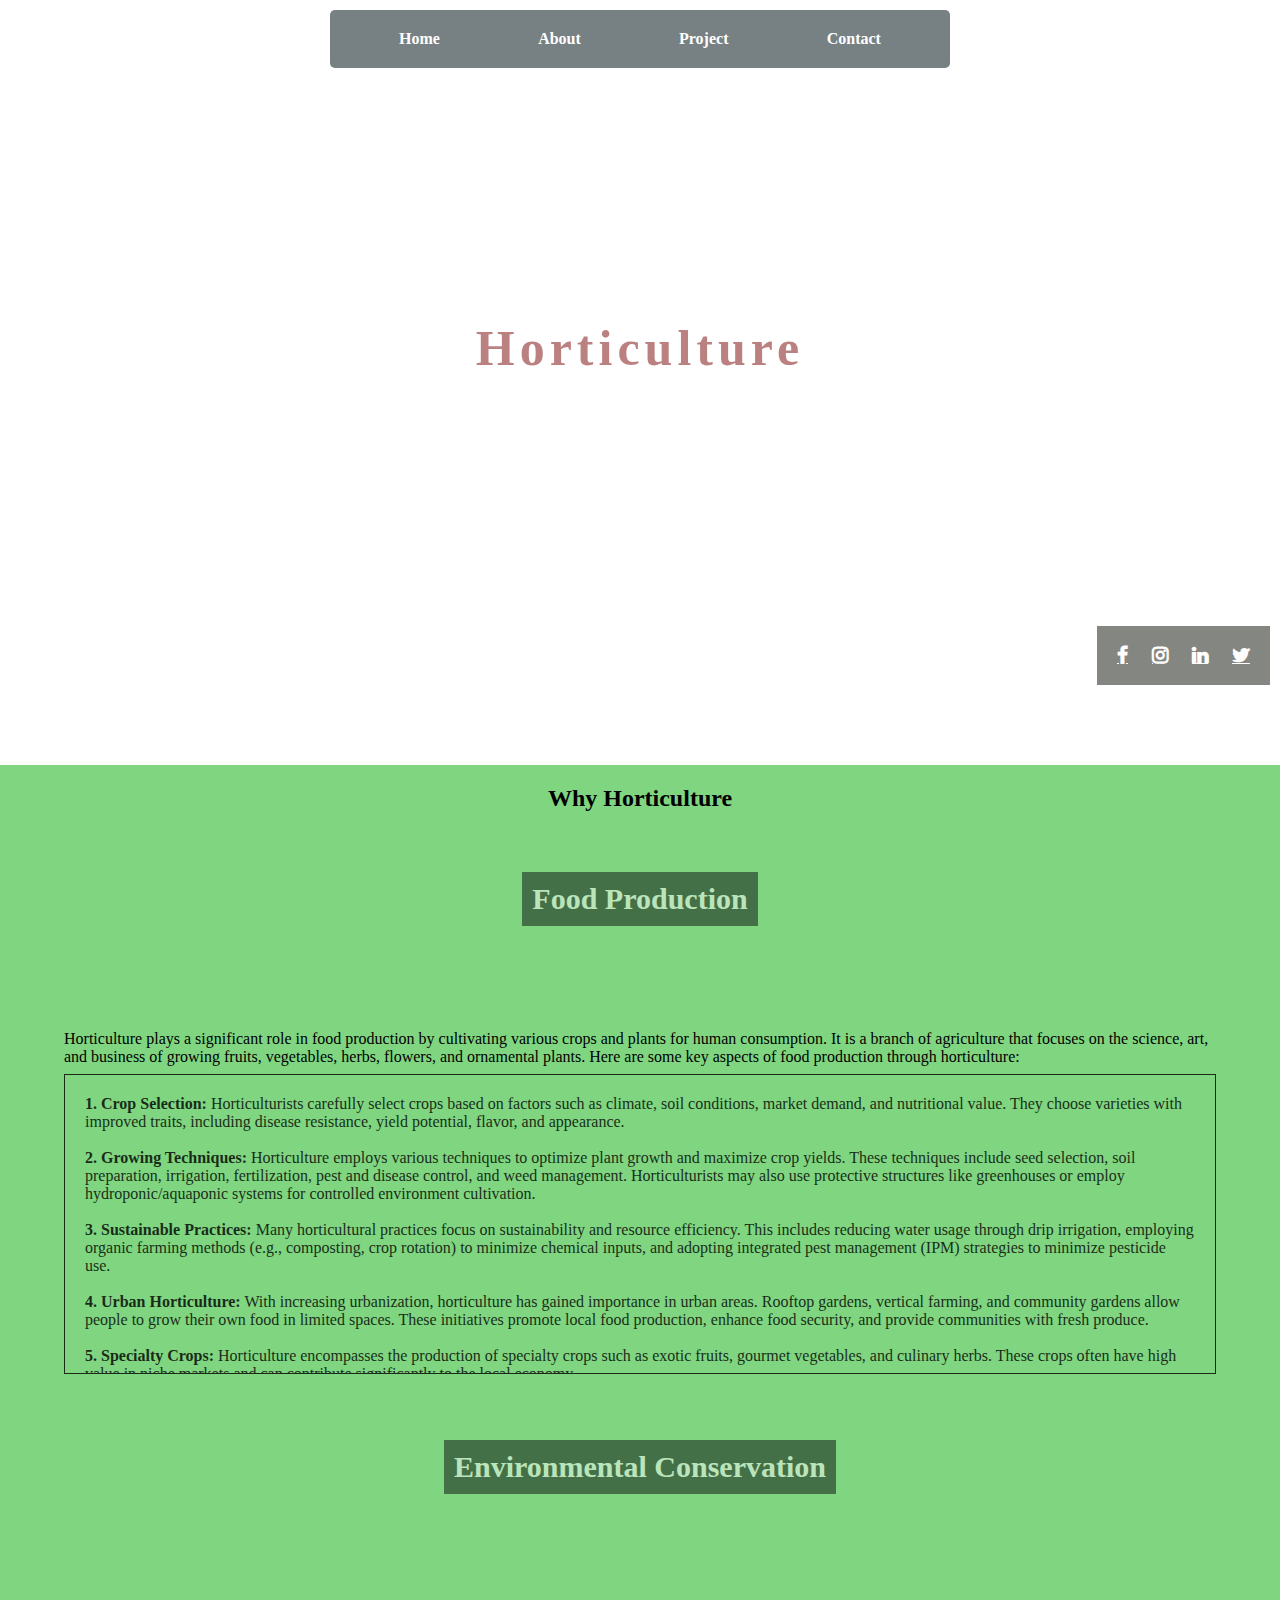
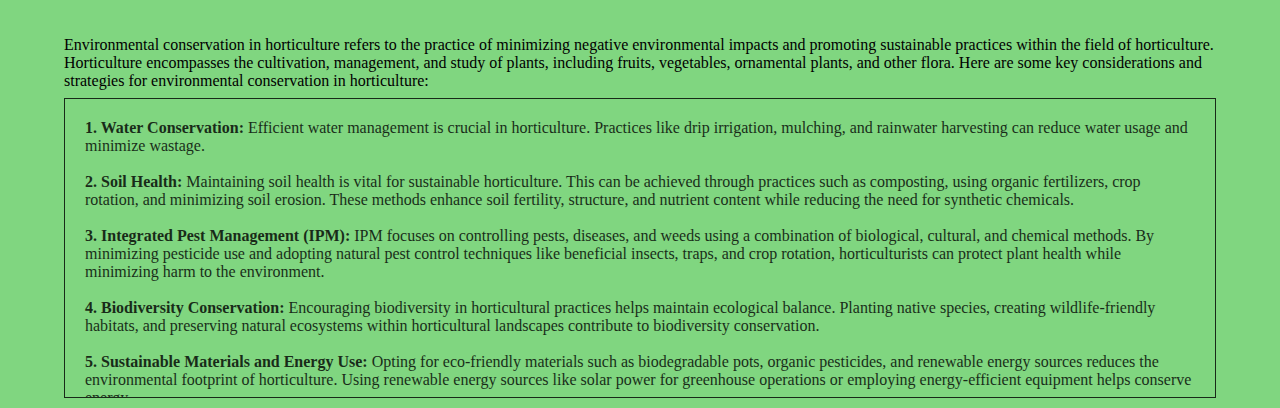
==== index.html @ 3427f6f2 "Add files via upload" ====
<html>
<head>
    <meta charset="UTF-8">
    <meta name="viewport" content="width=device-width, initial-scale=1.0">
    <title>Horticulture</title>
    <link rel="stylesheet" href="https://cdnjs.cloudflare.com/ajax/libs/font-awesome/4.7.0/css/font-awesome.min.css">
    <link rel="stylesheet" href="main.style.css">
</head>
<body>
    <div class="p">
        <div class="p1">
            <div class="bg-block">
                <nav>
                    <div class="links">
                        <a href="#">Home</a>
                        <a href="data/about.html">About</a>
                        <a href="/data/project.html">Project</a>
                        <a href="data/contact.html">Contact</a>
                    </div>
                </nav>
                <div class="box">
                    <div class="mid-block">
                        <h2>Horticulture</h2>
                    </div>
                </div>
                <div class="fol">
                    <div class="logos">
                        <a href="#" class="fa fa-facebook"></a>
                        <a href="#" class="fa fa-instagram"></a>
                        <a href="#" class="fa fa-linkedin"></a>
                        <a href="#" class="fa fa-twitter"></a>
                    </div>
                </div>
            </div>
        </div>
        <div class="p2">
            <header>
                <h2>Why Horticulture</h2>
            </header>
            <main>
                <section>
                    <header id="food">
                        <div class="txt">
                            <h3>Food Production</h3>
                        </div>
                    </header>
                    <div class="txt">
                        <br>
                        Horticulture plays a significant role in food production by cultivating various crops and plants for human consumption. It is a branch of agriculture that focuses on the science, art, and business of growing fruits, vegetables, herbs, flowers, and ornamental plants. Here are some key aspects of food production through horticulture:
                        <br><br>
                        <div class="intxt">
                            <b>1. Crop Selection:</b> Horticulturists carefully select crops based on factors such as climate, soil conditions, market demand, and nutritional value. They choose varieties with improved traits, including disease resistance, yield potential, flavor, and appearance.
                        <br><br>
                        <b>2. Growing Techniques:</b> Horticulture employs various techniques to optimize plant growth and maximize crop yields. These techniques include seed selection, soil preparation, irrigation, fertilization, pest and disease control, and weed management. Horticulturists may also use protective structures like greenhouses or employ hydroponic/aquaponic systems for controlled environment cultivation.
                        <br><br>
                        <b>3. Sustainable Practices:</b> Many horticultural practices focus on sustainability and resource efficiency. This includes reducing water usage through drip irrigation, employing organic farming methods (e.g., composting, crop rotation) to minimize chemical inputs, and adopting integrated pest management (IPM) strategies to minimize pesticide use.
                        <br><br>
                        <b>4. Urban Horticulture:</b> With increasing urbanization, horticulture has gained importance in urban areas. Rooftop gardens, vertical farming, and community gardens allow people to grow their own food in limited spaces. These initiatives promote local food production, enhance food security, and provide communities with fresh produce.
                        <br><br>
                        <b>5. Specialty Crops:</b> Horticulture encompasses the production of specialty crops such as exotic fruits, gourmet vegetables, and culinary herbs. These crops often have high value in niche markets and can contribute significantly to the local economy.
                        <br><br>
                        <b>6. Value-Added Products:</b> Horticultural products serve as raw materials for various value-added food products. Fruits can be processed into juices, jams, and dried snacks, while vegetables can be used for canning, pickling, or frozen food production. Such processing enhances shelf life, extends the availability of products, and adds value to the horticultural produce.
                        <br><br>
                        <b>7. Research and Innovation:</b> Ongoing research in horticulture focuses on developing new crop varieties, improving cultivation practices, and enhancing post-harvest handling techniques. Innovation in areas like vertical farming, aquaponics, and hydroponics is driving advancements in urban food production and resource-efficient agriculture.
                        <br><br>
                        By integrating scientific knowledge, advanced technologies, and sustainable practices, horticulture contributes significantly to food production, nutrition, and agricultural sustainability. It provides a diverse range of fresh, healthy, and visually appealing food options for consumers worldwide.
                        </div>
                        <br><br>
                    </div>
                </section>
                <section>
                    <header id="env">
                        <div class="txt">
                            <h3>Environmental Conservation</h3>
                        </div>
                    </header>
                    <div class="txt">
                        <br><br>
                        Environmental conservation in horticulture refers to the practice of minimizing negative environmental impacts and promoting sustainable practices within the field of horticulture. Horticulture encompasses the cultivation, management, and study of plants, including fruits, vegetables, ornamental plants, and other flora.

                        Here are some key considerations and strategies for environmental conservation in horticulture:
                        <br><br>
                        <div class="intxt">
                        <b>1. Water Conservation:</b> Efficient water management is crucial in horticulture. Practices like drip irrigation, mulching, and rainwater harvesting can reduce water usage and minimize wastage.
                        <br><br>
                        <b>2. Soil Health:</b> Maintaining soil health is vital for sustainable horticulture. This can be achieved through practices such as composting, using organic fertilizers, crop rotation, and minimizing soil erosion. These methods enhance soil fertility, structure, and nutrient content while reducing the need for synthetic chemicals.
                        <br><br>
                        <b>3. Integrated Pest Management (IPM):</b> IPM focuses on controlling pests, diseases, and weeds using a combination of biological, cultural, and chemical methods. By minimizing pesticide use and adopting natural pest control techniques like beneficial insects, traps, and crop rotation, horticulturists can protect plant health while minimizing harm to the environment.
                        <br><br>
                        <b>4. Biodiversity Conservation:</b> Encouraging biodiversity in horticultural practices helps maintain ecological balance. Planting native species, creating wildlife-friendly habitats, and preserving natural ecosystems within horticultural landscapes contribute to biodiversity conservation.
                        <br><br>
                        <b>5. Sustainable Materials and Energy Use:</b> Opting for eco-friendly materials such as biodegradable pots, organic pesticides, and renewable energy sources reduces the environmental footprint of horticulture. Using renewable energy sources like solar power for greenhouse operations or employing energy-efficient equipment helps conserve energy.
                        <br><br>
                        <b>6. Waste Reduction and Recycling:</b> Implementing waste management strategies like composting green waste, reusing containers, and recycling packaging materials minimizes waste generation. Responsible waste disposal prevents pollution and contributes to a circular economy.
                        <br><br>
                        <b>7. Education and Awareness:</b> Promoting environmental awareness and educating horticulturists, gardeners, and the wider community about sustainable practices fosters a culture of conservation. Sharing knowledge through workshops, seminars, and public outreach programs can inspire individuals to adopt eco-friendly approaches.
                        <br><br>
                        By incorporating these conservation strategies into horticultural practices, we can reduce environmental impacts, preserve natural resources, and create sustainable landscapes that benefit both plants and ecosystems.
                        </div>
                    </div>
                </section>
            </main>
        </div>
    </div>
</body>
</html>
---- main.style.css ----
*{
    padding: 0;margin: 0;box-sizing: border-box;
}
.p1 .bg-block{
    width: 100vw;
    height: 85vh;
    background-image: url('/img/bg-1.jpg');
    /* background-position: 10%; */
    background-repeat: no-repeat;
    background-size: cover;
}

.p1 nav{
    width: 100vw;
    height: fit-content;
    padding: 10px 0px;
}
.p1 .links{
    opacity: 0.8;
    margin: auto;
    width: 620px;
    display: flex;
    align-items: center;
    justify-content: space-around;
    background-color:rgb(86, 97, 100);
    border-radius: 5px;
    padding: 20px;
}
.p1 nav .links a{
    text-decoration: none;
    color: white;
    font-weight: bold;
}

.box{
    width: auto;
    height: 60vh;
    display: flex;
    align-items: center;
    justify-content: center;
    
}

.mid-block{
    width: fit-content;
    height: fit-content;
    border-radius: 5px;
    background-color: rgb(255, 255, 255);
    padding: 20px;
    opacity: 0.5;
}
.mid-block h2{
    color: rgb(121, 5, 5);
    font-size: 50px;
    letter-spacing: 5px;
}

.fol {
    width: 100vw;
    height: fit-content;
    display: flex;
    align-items: center;
    justify-content: end;

}
.fol .logos{
    width: fit-content;
    background-color: rgb(12, 17, 6);
    text-align: end;
    position: relative;
    opacity: 0.5;
    top: 8px;
    right: 10px;
    padding: 10px;
}

.fol .logos a{
    margin: 10px;   
    color: rgb(255, 252, 252);
    font-weight: bolder;
    font-size: larger;
}

.p2{
    width: 100vw;
    height: fit-content;
    background-color: rgb(128, 214, 128);
}
.p2 header{
    text-align: center;
    padding: 20px;
}

.p2 main section{
    width: 90vw;
    margin: auto;
}

#food{
    width: 60vw;
    height: 20vh;
    margin: auto;
    background-image: url('/img/food-production.jpeg');
    background-repeat: no-repeat;
    background-size: cover;
    background-position: center;
}
#env{
    width: 60vw;
    height: 20vh;
    margin: auto;
    background-image: url('/img/envronment.jpg');
    background-repeat: no-repeat;
    background-size: cover;
    background-position: center;
}
.p2 #env .txt{
    /* position: relative;
    top: 20px; */
    margin: auto;
    padding: 10px;
    background-color: rgb(7, 12, 14);
    width: fit-content;
    opacity: 0.5;
}
.p2 #food .txt{
    position: relative;
    top: 20px;
    margin: auto;
    padding: 10px;
    background-color: rgb(7, 12, 14);
    width: fit-content;
    opacity: 0.5;
}
#food .txt h3, #env .txt h3{
    color: whitesmoke;
    font-size: 30px;
}
.txt .intxt{
    background-color: transparent;
    opacity: 0.8;
    border: 1px solid black;
    padding: 20px;
    height: 300px;
    overflow: scroll;
    position: relative;
    bottom: 10px;
}
 .txt b{
    margin: 10px 0px;
    font-weight: bold;
    /* color: red; */
    /* font-size: 20px; */
}

@media only screen and (max-width:550px) {
    .p1 .links{
        width: 400px;
    }
    .p1 .bg-block{
        width: 100vw;
        height: 85vh;
        background-image: url('/img/mobile_view\ bg\(1\).avif');
        /* background-position: 10%; */
        background-repeat: no-repeat;
        background-size: cover;
    }
    .p1 .box .mid-block h2{
        font-size: 40px;
    }
    .p1 .fol .logos{
        margin-top: 30px;
        padding: 0px;
        border-radius: 5px;
    }
    #food, #env{
        width: 350px;
    }

    #food .txt h3, #env .txt h3{
        font-size: 20px;
    }
    section .txt{
        text-align: center;
    }   
    section .txt .intxt{
        text-align: start;
    }
    .intxt b{
        line-break: auto;
    }
}
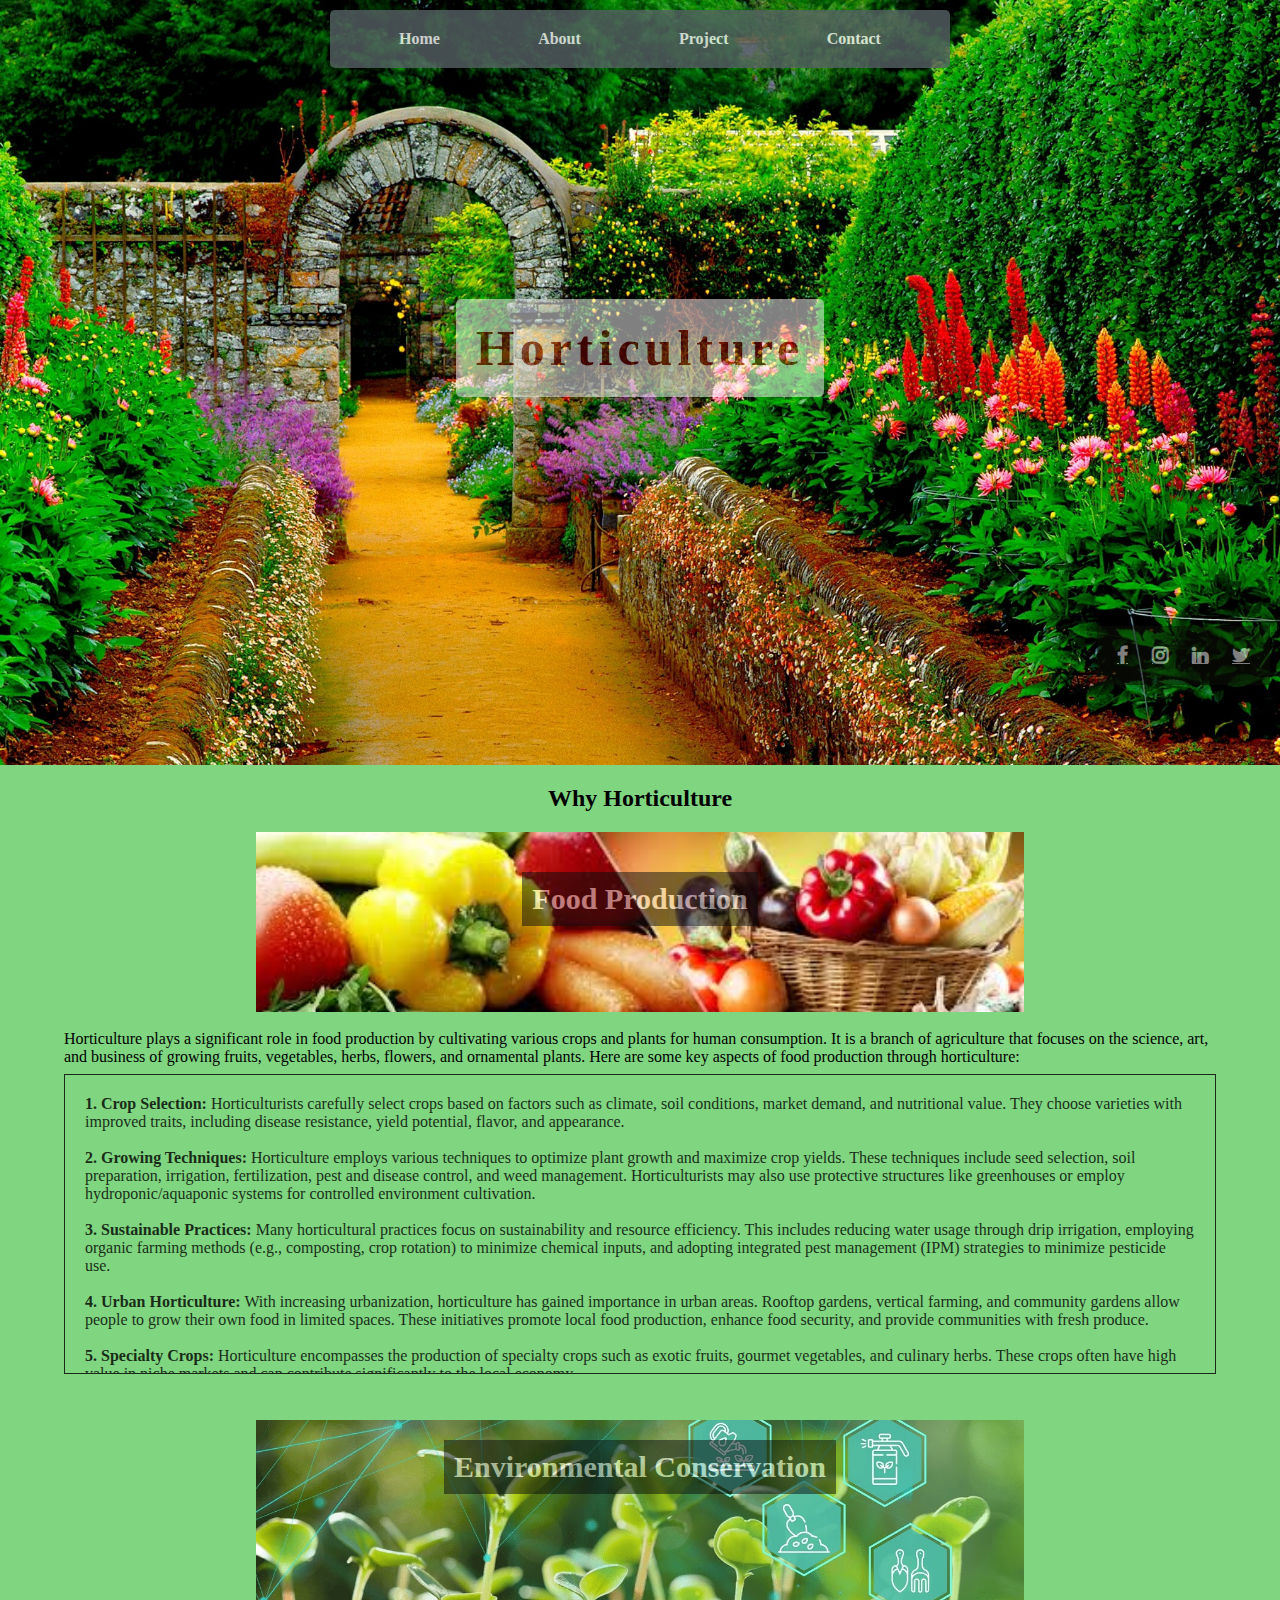
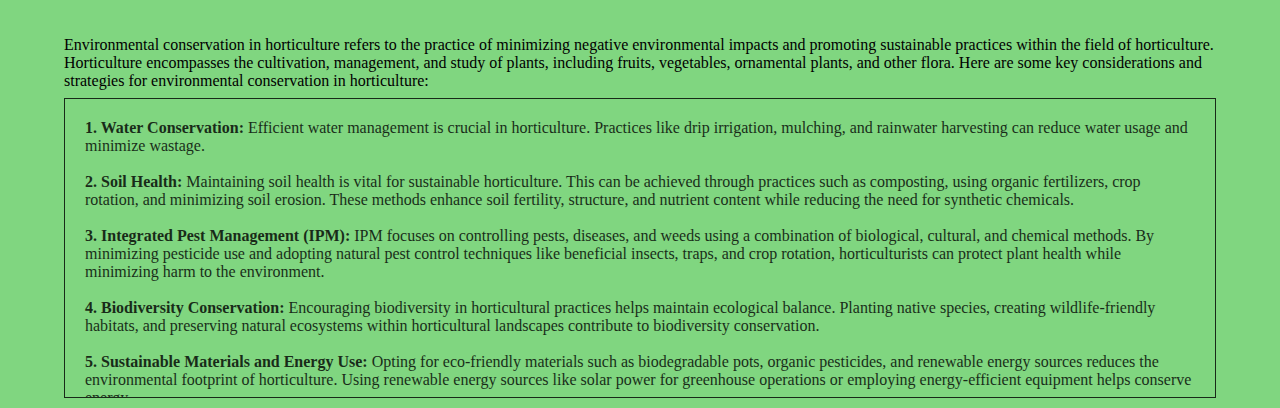
==== commit 3c1f6ad9: "Add files via upload" ====
--- a/index.html
+++ b/index.html
@@ -1,106 +1,106 @@
-<html>
-<head>
-    <meta charset="UTF-8">
-    <meta name="viewport" content="width=device-width, initial-scale=1.0">
-    <title>Horticulture</title>
-    <link rel="stylesheet" href="https://cdnjs.cloudflare.com/ajax/libs/font-awesome/4.7.0/css/font-awesome.min.css">
-    <link rel="stylesheet" href="main.style.css">
-</head>
-<body>
-    <div class="p">
-        <div class="p1">
-            <div class="bg-block">
-                <nav>
-                    <div class="links">
-                        <a href="#">Home</a>
-                        <a href="data/about.html">About</a>
-                        <a href="/data/project.html">Project</a>
-                        <a href="data/contact.html">Contact</a>
-                    </div>
-                </nav>
-                <div class="box">
-                    <div class="mid-block">
-                        <h2>Horticulture</h2>
-                    </div>
-                </div>
-                <div class="fol">
-                    <div class="logos">
-                        <a href="#" class="fa fa-facebook"></a>
-                        <a href="#" class="fa fa-instagram"></a>
-                        <a href="#" class="fa fa-linkedin"></a>
-                        <a href="#" class="fa fa-twitter"></a>
-                    </div>
-                </div>
-            </div>
-        </div>
-        <div class="p2">
-            <header>
-                <h2>Why Horticulture</h2>
-            </header>
-            <main>
-                <section>
-                    <header id="food">
-                        <div class="txt">
-                            <h3>Food Production</h3>
-                        </div>
-                    </header>
-                    <div class="txt">
-                        <br>
-                        Horticulture plays a significant role in food production by cultivating various crops and plants for human consumption. It is a branch of agriculture that focuses on the science, art, and business of growing fruits, vegetables, herbs, flowers, and ornamental plants. Here are some key aspects of food production through horticulture:
-                        <br><br>
-                        <div class="intxt">
-                            <b>1. Crop Selection:</b> Horticulturists carefully select crops based on factors such as climate, soil conditions, market demand, and nutritional value. They choose varieties with improved traits, including disease resistance, yield potential, flavor, and appearance.
-                        <br><br>
-                        <b>2. Growing Techniques:</b> Horticulture employs various techniques to optimize plant growth and maximize crop yields. These techniques include seed selection, soil preparation, irrigation, fertilization, pest and disease control, and weed management. Horticulturists may also use protective structures like greenhouses or employ hydroponic/aquaponic systems for controlled environment cultivation.
-                        <br><br>
-                        <b>3. Sustainable Practices:</b> Many horticultural practices focus on sustainability and resource efficiency. This includes reducing water usage through drip irrigation, employing organic farming methods (e.g., composting, crop rotation) to minimize chemical inputs, and adopting integrated pest management (IPM) strategies to minimize pesticide use.
-                        <br><br>
-                        <b>4. Urban Horticulture:</b> With increasing urbanization, horticulture has gained importance in urban areas. Rooftop gardens, vertical farming, and community gardens allow people to grow their own food in limited spaces. These initiatives promote local food production, enhance food security, and provide communities with fresh produce.
-                        <br><br>
-                        <b>5. Specialty Crops:</b> Horticulture encompasses the production of specialty crops such as exotic fruits, gourmet vegetables, and culinary herbs. These crops often have high value in niche markets and can contribute significantly to the local economy.
-                        <br><br>
-                        <b>6. Value-Added Products:</b> Horticultural products serve as raw materials for various value-added food products. Fruits can be processed into juices, jams, and dried snacks, while vegetables can be used for canning, pickling, or frozen food production. Such processing enhances shelf life, extends the availability of products, and adds value to the horticultural produce.
-                        <br><br>
-                        <b>7. Research and Innovation:</b> Ongoing research in horticulture focuses on developing new crop varieties, improving cultivation practices, and enhancing post-harvest handling techniques. Innovation in areas like vertical farming, aquaponics, and hydroponics is driving advancements in urban food production and resource-efficient agriculture.
-                        <br><br>
-                        By integrating scientific knowledge, advanced technologies, and sustainable practices, horticulture contributes significantly to food production, nutrition, and agricultural sustainability. It provides a diverse range of fresh, healthy, and visually appealing food options for consumers worldwide.
-                        </div>
-                        <br><br>
-                    </div>
-                </section>
-                <section>
-                    <header id="env">
-                        <div class="txt">
-                            <h3>Environmental Conservation</h3>
-                        </div>
-                    </header>
-                    <div class="txt">
-                        <br><br>
-                        Environmental conservation in horticulture refers to the practice of minimizing negative environmental impacts and promoting sustainable practices within the field of horticulture. Horticulture encompasses the cultivation, management, and study of plants, including fruits, vegetables, ornamental plants, and other flora.
-
-                        Here are some key considerations and strategies for environmental conservation in horticulture:
-                        <br><br>
-                        <div class="intxt">
-                        <b>1. Water Conservation:</b> Efficient water management is crucial in horticulture. Practices like drip irrigation, mulching, and rainwater harvesting can reduce water usage and minimize wastage.
-                        <br><br>
-                        <b>2. Soil Health:</b> Maintaining soil health is vital for sustainable horticulture. This can be achieved through practices such as composting, using organic fertilizers, crop rotation, and minimizing soil erosion. These methods enhance soil fertility, structure, and nutrient content while reducing the need for synthetic chemicals.
-                        <br><br>
-                        <b>3. Integrated Pest Management (IPM):</b> IPM focuses on controlling pests, diseases, and weeds using a combination of biological, cultural, and chemical methods. By minimizing pesticide use and adopting natural pest control techniques like beneficial insects, traps, and crop rotation, horticulturists can protect plant health while minimizing harm to the environment.
-                        <br><br>
-                        <b>4. Biodiversity Conservation:</b> Encouraging biodiversity in horticultural practices helps maintain ecological balance. Planting native species, creating wildlife-friendly habitats, and preserving natural ecosystems within horticultural landscapes contribute to biodiversity conservation.
-                        <br><br>
-                        <b>5. Sustainable Materials and Energy Use:</b> Opting for eco-friendly materials such as biodegradable pots, organic pesticides, and renewable energy sources reduces the environmental footprint of horticulture. Using renewable energy sources like solar power for greenhouse operations or employing energy-efficient equipment helps conserve energy.
-                        <br><br>
-                        <b>6. Waste Reduction and Recycling:</b> Implementing waste management strategies like composting green waste, reusing containers, and recycling packaging materials minimizes waste generation. Responsible waste disposal prevents pollution and contributes to a circular economy.
-                        <br><br>
-                        <b>7. Education and Awareness:</b> Promoting environmental awareness and educating horticulturists, gardeners, and the wider community about sustainable practices fosters a culture of conservation. Sharing knowledge through workshops, seminars, and public outreach programs can inspire individuals to adopt eco-friendly approaches.
-                        <br><br>
-                        By incorporating these conservation strategies into horticultural practices, we can reduce environmental impacts, preserve natural resources, and create sustainable landscapes that benefit both plants and ecosystems.
-                        </div>
-                    </div>
-                </section>
-            </main>
-        </div>
-    </div>
-</body>
+<html>
+<head>
+    <meta charset="UTF-8">
+    <meta name="viewport" content="width=device-width, initial-scale=1.0">
+    <title>Horticulture</title>
+    <link rel="stylesheet" href="https://cdnjs.cloudflare.com/ajax/libs/font-awesome/4.7.0/css/font-awesome.min.css">
+    <link rel="stylesheet" href="style.css">
+</head>
+<body>
+    <div class="p">
+        <div class="p1">
+            <div class="bg-block">
+                <nav>
+                    <div class="links">
+                        <a href="#">Home</a>
+                        <a href="about.html">About</a>
+                        <a href="project.html">Project</a>
+                        <a href="contact.html">Contact</a>
+                    </div>
+                </nav>
+                <div class="box">
+                    <div class="mid-block">
+                        <h2>Horticulture</h2>
+                    </div>
+                </div>
+                <div class="fol">
+                    <div class="logos">
+                        <a href="#" class="fa fa-facebook"></a>
+                        <a href="#" class="fa fa-instagram"></a>
+                        <a href="#" class="fa fa-linkedin"></a>
+                        <a href="#" class="fa fa-twitter"></a>
+                    </div>
+                </div>
+            </div>
+        </div>
+        <div class="p2">
+            <header>
+                <h2>Why Horticulture</h2>
+            </header>
+            <main>
+                <section>
+                    <header id="food">
+                        <div class="txt">
+                            <h3>Food Production</h3>
+                        </div>
+                    </header>
+                    <div class="txt">
+                        <br>
+                        Horticulture plays a significant role in food production by cultivating various crops and plants for human consumption. It is a branch of agriculture that focuses on the science, art, and business of growing fruits, vegetables, herbs, flowers, and ornamental plants. Here are some key aspects of food production through horticulture:
+                        <br><br>
+                        <div class="intxt">
+                            <b>1. Crop Selection:</b> Horticulturists carefully select crops based on factors such as climate, soil conditions, market demand, and nutritional value. They choose varieties with improved traits, including disease resistance, yield potential, flavor, and appearance.
+                        <br><br>
+                        <b>2. Growing Techniques:</b> Horticulture employs various techniques to optimize plant growth and maximize crop yields. These techniques include seed selection, soil preparation, irrigation, fertilization, pest and disease control, and weed management. Horticulturists may also use protective structures like greenhouses or employ hydroponic/aquaponic systems for controlled environment cultivation.
+                        <br><br>
+                        <b>3. Sustainable Practices:</b> Many horticultural practices focus on sustainability and resource efficiency. This includes reducing water usage through drip irrigation, employing organic farming methods (e.g., composting, crop rotation) to minimize chemical inputs, and adopting integrated pest management (IPM) strategies to minimize pesticide use.
+                        <br><br>
+                        <b>4. Urban Horticulture:</b> With increasing urbanization, horticulture has gained importance in urban areas. Rooftop gardens, vertical farming, and community gardens allow people to grow their own food in limited spaces. These initiatives promote local food production, enhance food security, and provide communities with fresh produce.
+                        <br><br>
+                        <b>5. Specialty Crops:</b> Horticulture encompasses the production of specialty crops such as exotic fruits, gourmet vegetables, and culinary herbs. These crops often have high value in niche markets and can contribute significantly to the local economy.
+                        <br><br>
+                        <b>6. Value-Added Products:</b> Horticultural products serve as raw materials for various value-added food products. Fruits can be processed into juices, jams, and dried snacks, while vegetables can be used for canning, pickling, or frozen food production. Such processing enhances shelf life, extends the availability of products, and adds value to the horticultural produce.
+                        <br><br>
+                        <b>7. Research and Innovation:</b> Ongoing research in horticulture focuses on developing new crop varieties, improving cultivation practices, and enhancing post-harvest handling techniques. Innovation in areas like vertical farming, aquaponics, and hydroponics is driving advancements in urban food production and resource-efficient agriculture.
+                        <br><br>
+                        By integrating scientific knowledge, advanced technologies, and sustainable practices, horticulture contributes significantly to food production, nutrition, and agricultural sustainability. It provides a diverse range of fresh, healthy, and visually appealing food options for consumers worldwide.
+                        </div>
+                        <br><br>
+                    </div>
+                </section>
+                <section>
+                    <header id="env">
+                        <div class="txt">
+                            <h3>Environmental Conservation</h3>
+                        </div>
+                    </header>
+                    <div class="txt">
+                        <br><br>
+                        Environmental conservation in horticulture refers to the practice of minimizing negative environmental impacts and promoting sustainable practices within the field of horticulture. Horticulture encompasses the cultivation, management, and study of plants, including fruits, vegetables, ornamental plants, and other flora.
+
+                        Here are some key considerations and strategies for environmental conservation in horticulture:
+                        <br><br>
+                        <div class="intxt">
+                        <b>1. Water Conservation:</b> Efficient water management is crucial in horticulture. Practices like drip irrigation, mulching, and rainwater harvesting can reduce water usage and minimize wastage.
+                        <br><br>
+                        <b>2. Soil Health:</b> Maintaining soil health is vital for sustainable horticulture. This can be achieved through practices such as composting, using organic fertilizers, crop rotation, and minimizing soil erosion. These methods enhance soil fertility, structure, and nutrient content while reducing the need for synthetic chemicals.
+                        <br><br>
+                        <b>3. Integrated Pest Management (IPM):</b> IPM focuses on controlling pests, diseases, and weeds using a combination of biological, cultural, and chemical methods. By minimizing pesticide use and adopting natural pest control techniques like beneficial insects, traps, and crop rotation, horticulturists can protect plant health while minimizing harm to the environment.
+                        <br><br>
+                        <b>4. Biodiversity Conservation:</b> Encouraging biodiversity in horticultural practices helps maintain ecological balance. Planting native species, creating wildlife-friendly habitats, and preserving natural ecosystems within horticultural landscapes contribute to biodiversity conservation.
+                        <br><br>
+                        <b>5. Sustainable Materials and Energy Use:</b> Opting for eco-friendly materials such as biodegradable pots, organic pesticides, and renewable energy sources reduces the environmental footprint of horticulture. Using renewable energy sources like solar power for greenhouse operations or employing energy-efficient equipment helps conserve energy.
+                        <br><br>
+                        <b>6. Waste Reduction and Recycling:</b> Implementing waste management strategies like composting green waste, reusing containers, and recycling packaging materials minimizes waste generation. Responsible waste disposal prevents pollution and contributes to a circular economy.
+                        <br><br>
+                        <b>7. Education and Awareness:</b> Promoting environmental awareness and educating horticulturists, gardeners, and the wider community about sustainable practices fosters a culture of conservation. Sharing knowledge through workshops, seminars, and public outreach programs can inspire individuals to adopt eco-friendly approaches.
+                        <br><br>
+                        By incorporating these conservation strategies into horticultural practices, we can reduce environmental impacts, preserve natural resources, and create sustainable landscapes that benefit both plants and ecosystems.
+                        </div>
+                    </div>
+                </section>
+            </main>
+        </div>
+    </div>
+</body>
 </html>--- a/style.css
+++ b/style.css
@@ -0,0 +1,192 @@
+*{
+    padding: 0;margin: 0;box-sizing: border-box;
+}
+.p1 .bg-block{
+    width: 100vw;
+    height: 85vh;
+    background-image: url('bg-1.jpg');
+    /* background-position: 10%; */
+    background-repeat: no-repeat;
+    background-size: cover;
+}
+
+.p1 nav{
+    width: 100vw;
+    height: fit-content;
+    padding: 10px 0px;
+}
+.p1 .links{
+    opacity: 0.8;
+    margin: auto;
+    width: 620px;
+    display: flex;
+    align-items: center;
+    justify-content: space-around;
+    background-color:rgb(86, 97, 100);
+    border-radius: 5px;
+    padding: 20px;
+}
+.p1 nav .links a{
+    text-decoration: none;
+    color: white;
+    font-weight: bold;
+}
+
+.box{
+    width: auto;
+    height: 60vh;
+    display: flex;
+    align-items: center;
+    justify-content: center;
+    
+}
+
+.mid-block{
+    width: fit-content;
+    height: fit-content;
+    border-radius: 5px;
+    background-color: rgb(255, 255, 255);
+    padding: 20px;
+    opacity: 0.5;
+}
+.mid-block h2{
+    color: rgb(121, 5, 5);
+    font-size: 50px;
+    letter-spacing: 5px;
+}
+
+.fol {
+    width: 100vw;
+    height: fit-content;
+    display: flex;
+    align-items: center;
+    justify-content: end;
+
+}
+.fol .logos{
+    width: fit-content;
+    background-color: rgb(12, 17, 6);
+    text-align: end;
+    position: relative;
+    opacity: 0.5;
+    top: 8px;
+    right: 10px;
+    padding: 10px;
+}
+
+.fol .logos a{
+    margin: 10px;   
+    color: rgb(255, 252, 252);
+    font-weight: bolder;
+    font-size: larger;
+}
+
+.p2{
+    width: 100vw;
+    height: fit-content;
+    background-color: rgb(128, 214, 128);
+}
+.p2 header{
+    text-align: center;
+    padding: 20px;
+}
+
+.p2 main section{
+    width: 90vw;
+    margin: auto;
+}
+
+#food{
+    width: 60vw;
+    height: 20vh;
+    margin: auto;
+    background-image: url('food-production.jpeg');
+    background-repeat: no-repeat;
+    background-size: cover;
+    background-position: center;
+}
+#env{
+    width: 60vw;
+    height: 20vh;
+    margin: auto;
+    background-image: url('envronment.jpg');
+    background-repeat: no-repeat;
+    background-size: cover;
+    background-position: center;
+}
+.p2 #env .txt{
+    /* position: relative;
+    top: 20px; */
+    margin: auto;
+    padding: 10px;
+    background-color: rgb(7, 12, 14);
+    width: fit-content;
+    opacity: 0.5;
+}
+.p2 #food .txt{
+    position: relative;
+    top: 20px;
+    margin: auto;
+    padding: 10px;
+    background-color: rgb(7, 12, 14);
+    width: fit-content;
+    opacity: 0.5;
+}
+#food .txt h3, #env .txt h3{
+    color: whitesmoke;
+    font-size: 30px;
+}
+.txt .intxt{
+    background-color: transparent;
+    opacity: 0.8;
+    border: 1px solid black;
+    padding: 20px;
+    height: 300px;
+    overflow: scroll;
+    position: relative;
+    bottom: 10px;
+}
+ .txt b{
+    margin: 10px 0px;
+    font-weight: bold;
+    /* color: red; */
+    /* font-size: 20px; */
+}
+
+@media only screen and (max-width:550px) {
+    .p1 .links{
+        width: 400px;
+    }
+    .p1 .bg-block{
+        width: 100vw;
+        height: 85vh;
+        background-image: url('mobile_view\ bg\(1\).avif');
+        /* background-position: 10%; */
+        background-repeat: no-repeat;
+        background-size: cover;
+    }
+    .p1 .box .mid-block h2{
+        font-size: 40px;
+    }
+    .p1 .fol .logos{
+        margin-top: 30px;
+        padding: 0px;
+        border-radius: 5px;
+    }
+    #food, #env{
+        width: 350px;
+    }
+
+    #food .txt h3, #env .txt h3{
+        font-size: 20px;
+    }
+    section .txt{
+        text-align: center;
+    }   
+    section .txt .intxt{
+        text-align: start;
+    }
+    .intxt b{
+        line-break: auto;
+    }
+}